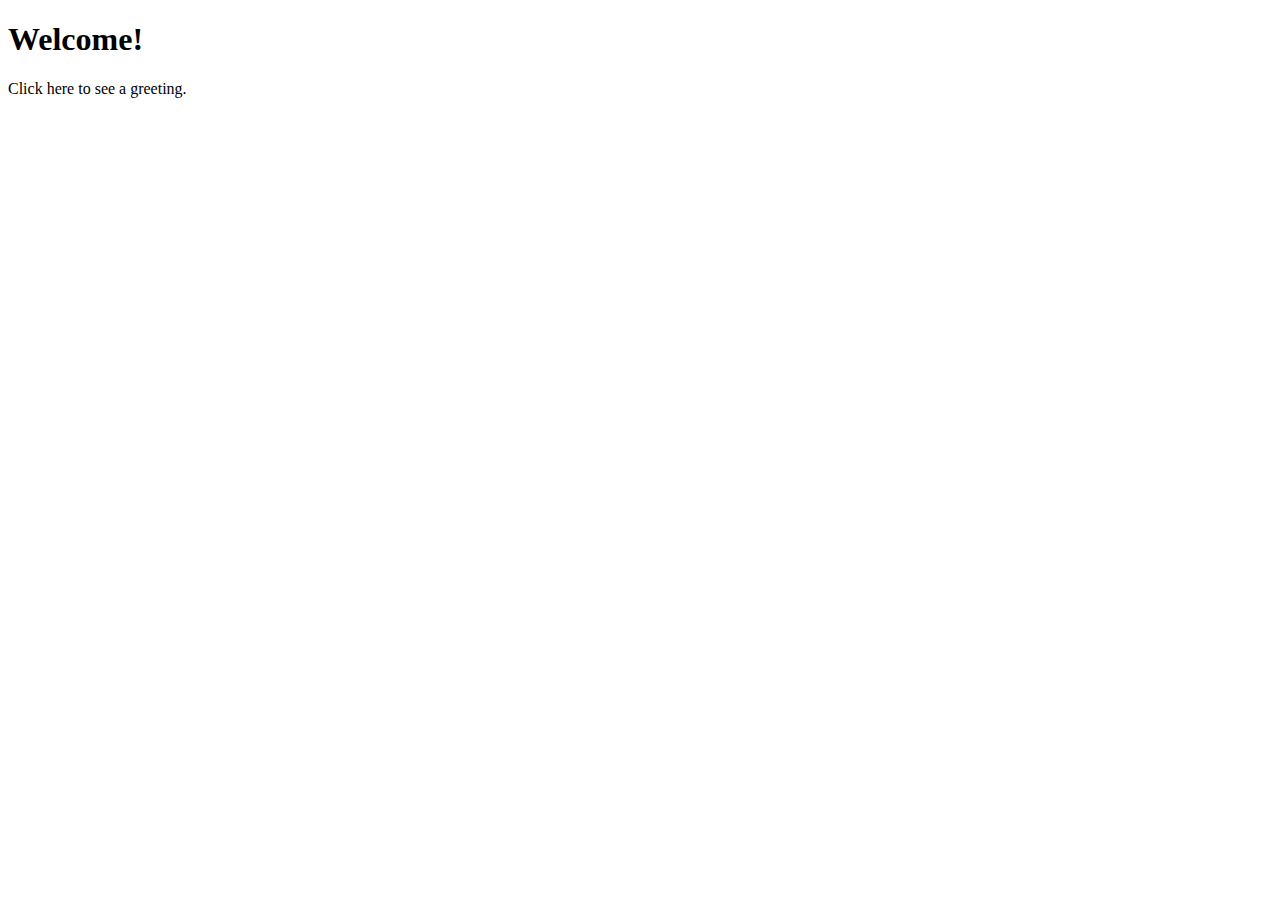
==== Code/RaspberryCCTV/src/main/resources/templates/index.html @ bd7e0418 "Committing basic version of user login with Spring/Maven." ====
<!DOCTYPE html>
<html xmlns="http://www.w3.org/1999/xhtml" xmlns:th="http://www.thymeleaf.org" 
	xmlns:sec="http://www.thymeleaf.org/thymeleaf-extras-springsecurity3">
    <head>
        <title>Raspberry CCTV</title>
    </head>
    <body>
        <h1>Welcome!</h1>

        <p>Click <a th:href="@{/home}">here</a> to see a greeting.</p>
    </body>
</html>
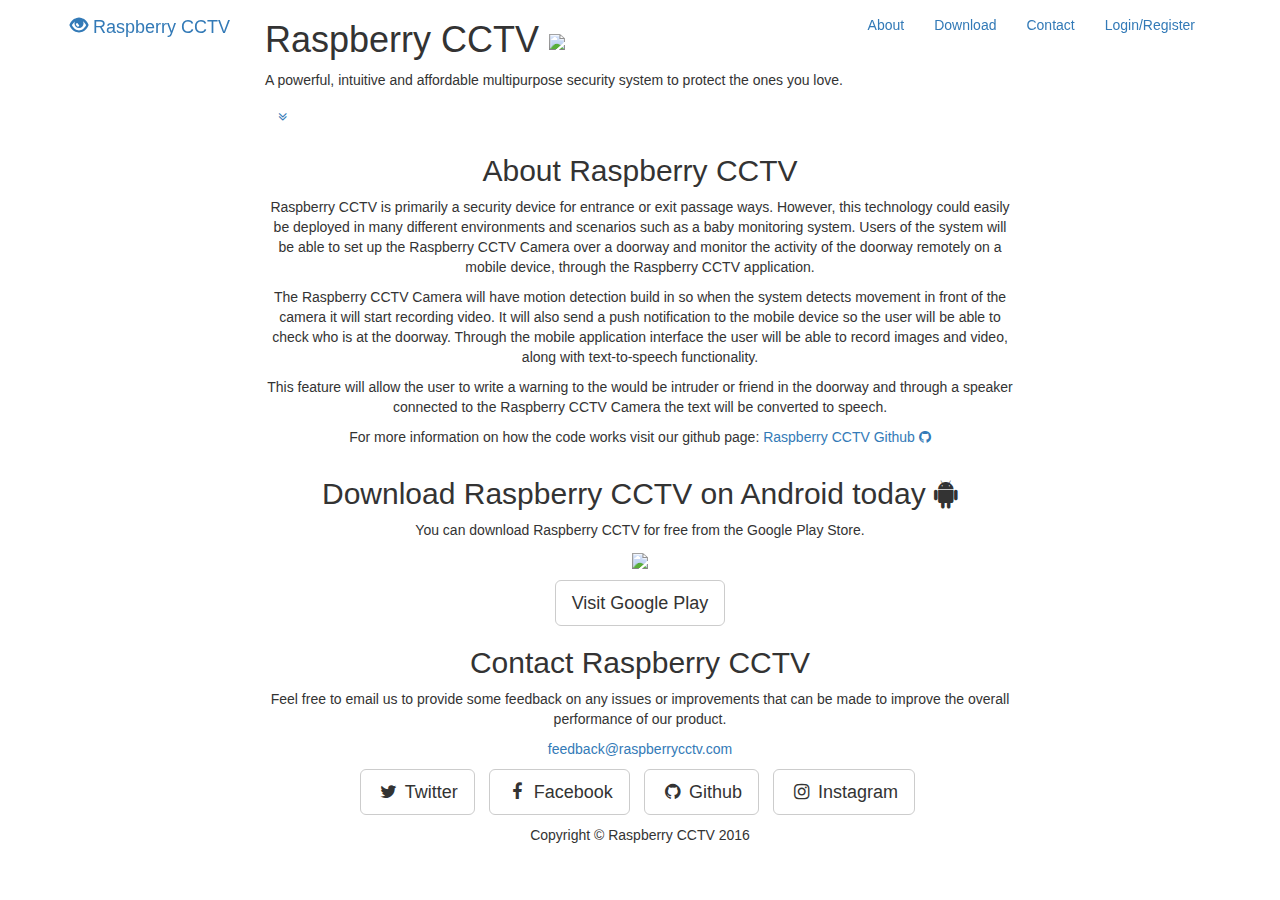
==== commit 918c5a54: "Committing updated code." ====
--- a/Code/RaspberryCCTV/src/main/resources/templates/index.html
+++ b/Code/RaspberryCCTV/src/main/resources/templates/index.html
@@ -1,12 +1,146 @@
 <!DOCTYPE html>
-<html xmlns="http://www.w3.org/1999/xhtml" xmlns:th="http://www.thymeleaf.org" 
-	xmlns:sec="http://www.thymeleaf.org/thymeleaf-extras-springsecurity3">
-    <head>
-        <title>Raspberry CCTV</title>
-    </head>
-    <body>
-        <h1>Welcome!</h1>
+<html xmlns="http://www.w3.org/1999/xhtml" xmlns:th="http://www.thymeleaf.org"
+      xmlns:sec="http://www.thymeleaf.org/thymeleaf-extras-springsecurity3">
+  <head lang="en">
+  	<meta http-equiv="Content-Type" content="text/html; charset=UTF-8"/>
+  	<meta http-equiv="X-UA-Compatible" content="IE=edge"/>
+  	<meta name="viewport" content="width=device-width, initial-scale=1"/>
+  	<meta name="description" content="An application with enables a user to view a live webcam feed."/>
+  	<meta name="author" content="Ian Dowling"/>
+  	<link type="text/css" href="https://maxcdn.bootstrapcdn.com/bootstrap/3.3.6/css/bootstrap.min.css"
+  		th:href="@{/webjars/bootstrap/3.3.6/css/bootstrap.min.css}" rel="stylesheet" media="screen"/>
+	<link rel="stylesheet" href="https://maxcdn.bootstrapcdn.com/font-awesome/4.5.0/css/font-awesome.min.css"/>
+	<link href="http://fonts.googleapis.com/css?family=Lora:400,700,400italic,700italic" rel="stylesheet" type="text/css"/>
+    <link href="http://fonts.googleapis.com/css?family=Montserrat:400,700" rel="stylesheet" type="text/css"/>
+    <link href="//cdnjs.cloudflare.com/ajax/libs/animate.css/3.1.1/animate.min.css" rel="stylesheet" />
+   	<link type="text/css" rel="stylesheet" href="css/style.css"/>
+   	<link type="text/javascript" rel="stylesheet" href="js/index.js"/>
+	<link rel="shortcut icon" type="image/png" sizes="16x16" href="/images/favicon/logo.png"/>
+	<link rel="manifest" href="/manifest.json"/>
+	
+    <title> Raspberry CCTV </title>
+   </head>
+    <body id="page-top" data-spy="scroll" data-target=".navbar-fixed-top">
 
-        <p>Click <a th:href="@{/home}">here</a> to see a greeting.</p>
+    <!-- Navigation -->
+    <nav class="navbar navbar-custom navbar-fixed-top" role="navigation">
+        <div class="container">
+            <div class="navbar-header">
+                <button type="button" class="navbar-toggle" data-toggle="collapse" data-target=".navbar-main-collapse">
+                    <i class="fa fa-bars"></i>
+                </button>
+                <a class="navbar-brand page-scroll" href="#page-top">
+                    <i class="glyphicon glyphicon-eye-open"></i>  <span class="light">Raspberry </span> CCTV 
+                    <br />
+                </a>
+            </div>
+
+            <!-- Collect the nav links, forms, and other content for toggling -->
+            <div class="collapse navbar-collapse navbar-right navbar-main-collapse">
+                <ul class="nav navbar-nav">
+                    <!-- Hidden li included to remove active class from about link when scrolled up past about section -->
+                    <li class="hidden">
+                        <a href="#page-top"></a>
+                    </li>
+                    <li>
+                        <a class="page-scroll" href="#about">About</a>
+                    </li>
+                    <li>
+                        <a class="page-scroll" href="#download">Download</a>
+                    </li>
+                    <li>
+                        <a class="page-scroll" href="#contact">Contact</a>
+                    </li>
+                    <li>
+                        <a class="page-scroll"  href="login">Login/Register</a>
+                    </li>
+                </ul>
+            </div>
+            <!-- /.navbar-collapse -->
+        </div>
+        <!-- /.container -->
+    </nav>
+
+    <!-- Intro Header -->
+    <header class="intro">
+        <div class="intro-body">
+            <div class="container">
+                <div class="row">
+                    <div class="col-md-8 col-md-offset-2">
+                        <h1 class="brand-heading">Raspberry CCTV <img src="/images/favicon/logo2.png"/></h1>
+                        <p class="intro-text">A powerful, intuitive and affordable multipurpose security system to protect the ones you love.</p>
+                        <a href="#about" class="btn btn-circle page-scroll">
+                            <i class="fa fa-angle-double-down animated"></i>
+                        </a>
+                    </div>
+                </div>
+            </div>
+        </div>
+    </header>
+
+    <!-- About Section -->
+    <section id="about" class="container content-section text-center">
+        <div class="row">
+            <div class="col-lg-8 col-lg-offset-2">
+                <h2>About Raspberry CCTV</h2>
+                <p>Raspberry CCTV is primarily a security device for entrance or exit passage ways. However, this technology could easily be deployed in many different environments and scenarios such as a baby monitoring system. Users of the system will be able to set up the Raspberry CCTV Camera over a doorway and monitor the activity of the doorway remotely on a mobile device, through the Raspberry CCTV application.</p>
+                <p>The Raspberry CCTV Camera will have motion detection build in so when the system detects movement in front of the camera it will start recording video. It will also send a push notification to the mobile device so the user will be able to check who is at the doorway. Through the mobile application interface the user will be able to record images and video, along with text-to-speech functionality.</p>
+                <p>This feature will allow the user to write a warning to the would be intruder or friend in the doorway and through a speaker connected to the Raspberry CCTV Camera the text will be converted to speech.</p>
+                <p>For more information on how the code works visit our github page:<a href="https://github.com/iandowling/Raspberry-CCTV"> Raspberry CCTV Github <span class="fa fa-github"></span></a></p>
+            </div>
+        </div>
+    </section>
+
+    <!-- Download Section -->
+    <section id="download" class="content-section text-center">
+        <div class="download-section">
+            <div class="container">
+                <div class="col-lg-8 col-lg-offset-2">
+                    <h2>Download Raspberry CCTV on Android today <span class="fa fa-android" id="android"></span></h2>
+                    <p>You can download Raspberry CCTV for free from the Google Play Store.</p>
+                    <p><img src="../images/googlePlay.jpg" th:src="@{images/googlePlay.jpg}" id="playImg"></img></p>
+                    <a href="http://www.play.google.com/store/apps" class="btn btn-default btn-lg">Visit Google Play</a>
+                </div>
+            </div>
+        </div>
+    </section>
+
+    <!-- Contact Section -->
+    <section id="contact" class="container content-section text-center">
+        <div class="row">
+            <div class="col-lg-8 col-lg-offset-2">
+                <h2>Contact Raspberry CCTV</h2>
+                <p>Feel free to email us to provide some feedback on any issues or improvements that can be made to improve the overall performance of our product.</p>
+                <p><a href="mailto:ian.dowling3@mail.dcu.ie">feedback@raspberrycctv.com</a>
+                </p>
+                <ul class="list-inline banner-social-buttons">
+                    <li>
+                        <a href="http://twitter.com/" class="btn btn-default btn-lg"><i class="fa fa-twitter fa-fw"></i> <span class="network-name">Twitter</span></a>
+                    </li>
+                    <li>
+                        <a href="http://facebook.com/" class="btn btn-default btn-lg"><i class="fa fa-facebook fa-fw"></i> <span class="network-name">Facebook</span></a>
+                    </li>
+                    <li>
+                        <a href="https://github.com/iandowling/Raspberry-CCTV/" class="btn btn-default btn-lg"><i class="fa fa-github fa-fw"></i> <span class="network-name">Github</span></a>
+                    </li>
+                    <li>
+                        <a href="https://www.instagram.com/?hl=en" class="btn btn-default btn-lg"><i class="fa fa-instagram fa-fw"></i> <span class="network-name">Instagram</span></a>
+                    </li>
+                </ul>
+            </div>
+        </div>
+    </section>
+
+    <!-- Footer -->
+    <footer>
+        <div class="container text-center" id="copyright">
+            <p>Copyright &copy; Raspberry CCTV 2016</p>
+        </div>
+    </footer>
+  
+	<script src="https://ajax.googleapis.com/ajax/libs/jquery/2.2.0/jquery.min.js"></script>
+	<script src="https://cdnjs.cloudflare.com/ajax/libs/jquery-easing/1.3/jquery.easing.min.js"></script>
+  	<script src="https://maxcdn.bootstrapcdn.com/bootstrap/3.3.6/js/bootstrap.min.js"></script>
+    
     </body>
 </html>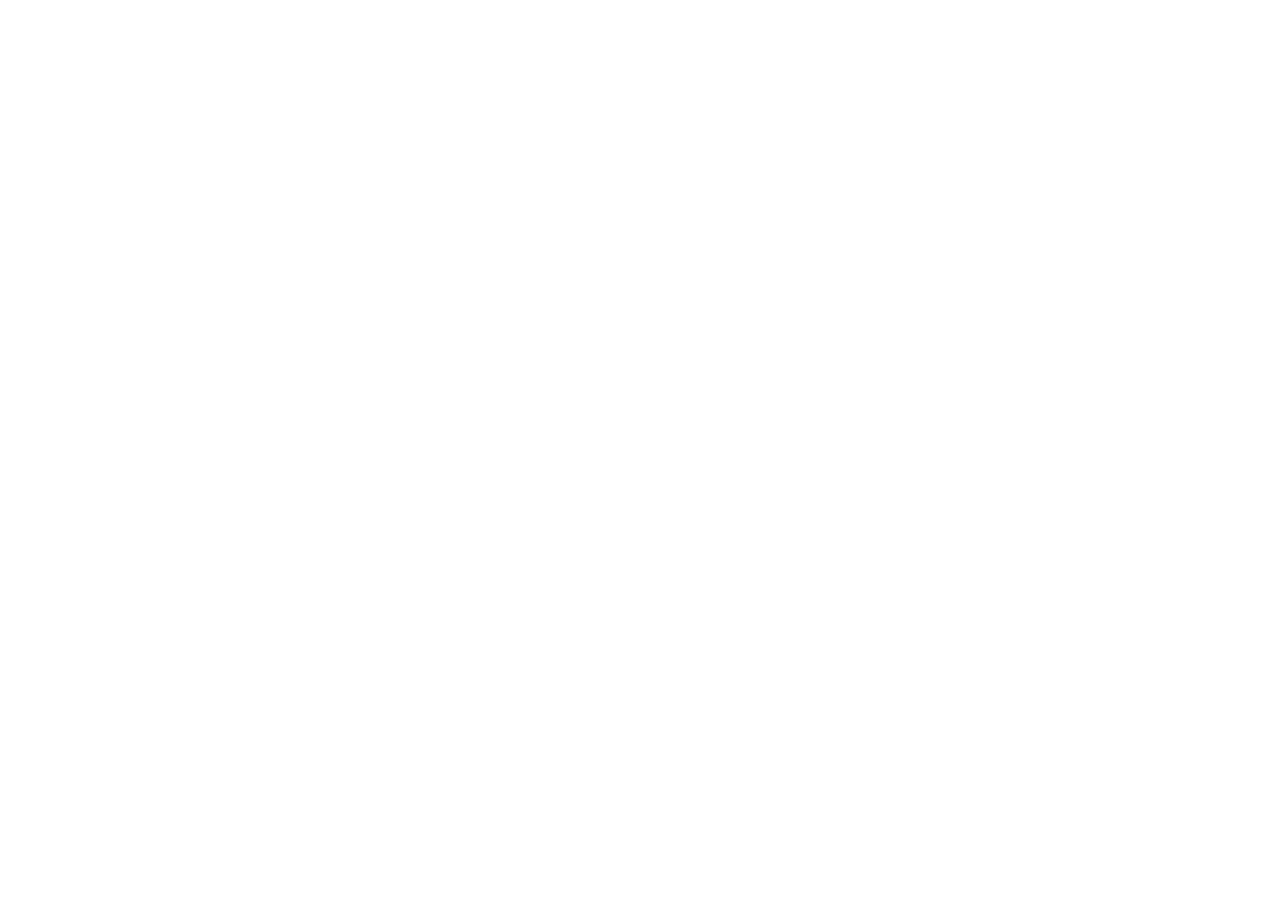
==== commit 0a1526c8: "Added bower, some backbone and login details" ====
--- a/Code/RaspberryCCTV/src/main/resources/templates/index.html
+++ b/Code/RaspberryCCTV/src/main/resources/templates/index.html
@@ -20,127 +20,21 @@
 	
     <title> Raspberry CCTV </title>
    </head>
-    <body id="page-top" data-spy="scroll" data-target=".navbar-fixed-top">
-
-    <!-- Navigation -->
-    <nav class="navbar navbar-custom navbar-fixed-top" role="navigation">
-        <div class="container">
-            <div class="navbar-header">
-                <button type="button" class="navbar-toggle" data-toggle="collapse" data-target=".navbar-main-collapse">
-                    <i class="fa fa-bars"></i>
-                </button>
-                <a class="navbar-brand page-scroll" href="#page-top">
-                    <i class="glyphicon glyphicon-eye-open"></i>  <span class="light">Raspberry </span> CCTV 
-                    <br />
-                </a>
-            </div>
-
-            <!-- Collect the nav links, forms, and other content for toggling -->
-            <div class="collapse navbar-collapse navbar-right navbar-main-collapse">
-                <ul class="nav navbar-nav">
-                    <!-- Hidden li included to remove active class from about link when scrolled up past about section -->
-                    <li class="hidden">
-                        <a href="#page-top"></a>
-                    </li>
-                    <li>
-                        <a class="page-scroll" href="#about">About</a>
-                    </li>
-                    <li>
-                        <a class="page-scroll" href="#download">Download</a>
-                    </li>
-                    <li>
-                        <a class="page-scroll" href="#contact">Contact</a>
-                    </li>
-                    <li>
-                        <a class="page-scroll"  href="login">Login/Register</a>
-                    </li>
-                </ul>
-            </div>
-            <!-- /.navbar-collapse -->
-        </div>
-        <!-- /.container -->
-    </nav>
-
-    <!-- Intro Header -->
-    <header class="intro">
-        <div class="intro-body">
-            <div class="container">
-                <div class="row">
-                    <div class="col-md-8 col-md-offset-2">
-                        <h1 class="brand-heading">Raspberry CCTV <img src="/images/favicon/logo2.png"/></h1>
-                        <p class="intro-text">A powerful, intuitive and affordable multipurpose security system to protect the ones you love.</p>
-                        <a href="#about" class="btn btn-circle page-scroll">
-                            <i class="fa fa-angle-double-down animated"></i>
-                        </a>
-                    </div>
-                </div>
-            </div>
-        </div>
-    </header>
-
-    <!-- About Section -->
-    <section id="about" class="container content-section text-center">
-        <div class="row">
-            <div class="col-lg-8 col-lg-offset-2">
-                <h2>About Raspberry CCTV</h2>
-                <p>Raspberry CCTV is primarily a security device for entrance or exit passage ways. However, this technology could easily be deployed in many different environments and scenarios such as a baby monitoring system. Users of the system will be able to set up the Raspberry CCTV Camera over a doorway and monitor the activity of the doorway remotely on a mobile device, through the Raspberry CCTV application.</p>
-                <p>The Raspberry CCTV Camera will have motion detection build in so when the system detects movement in front of the camera it will start recording video. It will also send a push notification to the mobile device so the user will be able to check who is at the doorway. Through the mobile application interface the user will be able to record images and video, along with text-to-speech functionality.</p>
-                <p>This feature will allow the user to write a warning to the would be intruder or friend in the doorway and through a speaker connected to the Raspberry CCTV Camera the text will be converted to speech.</p>
-                <p>For more information on how the code works visit our github page:<a href="https://github.com/iandowling/Raspberry-CCTV"> Raspberry CCTV Github <span class="fa fa-github"></span></a></p>
-            </div>
-        </div>
-    </section>
-
-    <!-- Download Section -->
-    <section id="download" class="content-section text-center">
-        <div class="download-section">
-            <div class="container">
-                <div class="col-lg-8 col-lg-offset-2">
-                    <h2>Download Raspberry CCTV on Android today <span class="fa fa-android" id="android"></span></h2>
-                    <p>You can download Raspberry CCTV for free from the Google Play Store.</p>
-                    <p><img src="../images/googlePlay.jpg" th:src="@{images/googlePlay.jpg}" id="playImg"></img></p>
-                    <a href="http://www.play.google.com/store/apps" class="btn btn-default btn-lg">Visit Google Play</a>
-                </div>
-            </div>
-        </div>
-    </section>
-
-    <!-- Contact Section -->
-    <section id="contact" class="container content-section text-center">
-        <div class="row">
-            <div class="col-lg-8 col-lg-offset-2">
-                <h2>Contact Raspberry CCTV</h2>
-                <p>Feel free to email us to provide some feedback on any issues or improvements that can be made to improve the overall performance of our product.</p>
-                <p><a href="mailto:ian.dowling3@mail.dcu.ie">feedback@raspberrycctv.com</a>
-                </p>
-                <ul class="list-inline banner-social-buttons">
-                    <li>
-                        <a href="http://twitter.com/" class="btn btn-default btn-lg"><i class="fa fa-twitter fa-fw"></i> <span class="network-name">Twitter</span></a>
-                    </li>
-                    <li>
-                        <a href="http://facebook.com/" class="btn btn-default btn-lg"><i class="fa fa-facebook fa-fw"></i> <span class="network-name">Facebook</span></a>
-                    </li>
-                    <li>
-                        <a href="https://github.com/iandowling/Raspberry-CCTV/" class="btn btn-default btn-lg"><i class="fa fa-github fa-fw"></i> <span class="network-name">Github</span></a>
-                    </li>
-                    <li>
-                        <a href="https://www.instagram.com/?hl=en" class="btn btn-default btn-lg"><i class="fa fa-instagram fa-fw"></i> <span class="network-name">Instagram</span></a>
-                    </li>
-                </ul>
-            </div>
-        </div>
-    </section>
-
-    <!-- Footer -->
-    <footer>
-        <div class="container text-center" id="copyright">
-            <p>Copyright &copy; Raspberry CCTV 2016</p>
-        </div>
-    </footer>
-  
-	<script src="https://ajax.googleapis.com/ajax/libs/jquery/2.2.0/jquery.min.js"></script>
-	<script src="https://cdnjs.cloudflare.com/ajax/libs/jquery-easing/1.3/jquery.easing.min.js"></script>
-  	<script src="https://maxcdn.bootstrapcdn.com/bootstrap/3.3.6/js/bootstrap.min.js"></script>
+    <body>
+		<script src="static/bower_components/jquery/jquery.min.js"></script>
+        <script src="static/bower_components/underscore/underscore-min.js"></script>
+        <script src="static/bower_components/backbone/backbone-min.js"></script>
+        <script src="js/models/loginModel.js"></script>
+        <script src="js/models/homeModel.js"></script>
+        <script src="js/collections/users.js"></script>
+        <script src="js/views/homeView.js"></script>
+        <script src="js/views/loginView.js"></script>
+        <script src="js/views/aboutView.js"></script>
+        <script src="js/views/errorView.js"></script>
+        <script src="js/app.js"></script>
+    
+		<script src="https://cdnjs.cloudflare.com/ajax/libs/jquery-easing/1.3/jquery.easing.min.js"></script>
+  		<script src="https://maxcdn.bootstrapcdn.com/bootstrap/3.3.6/js/bootstrap.min.js"></script>
     
     </body>
 </html>